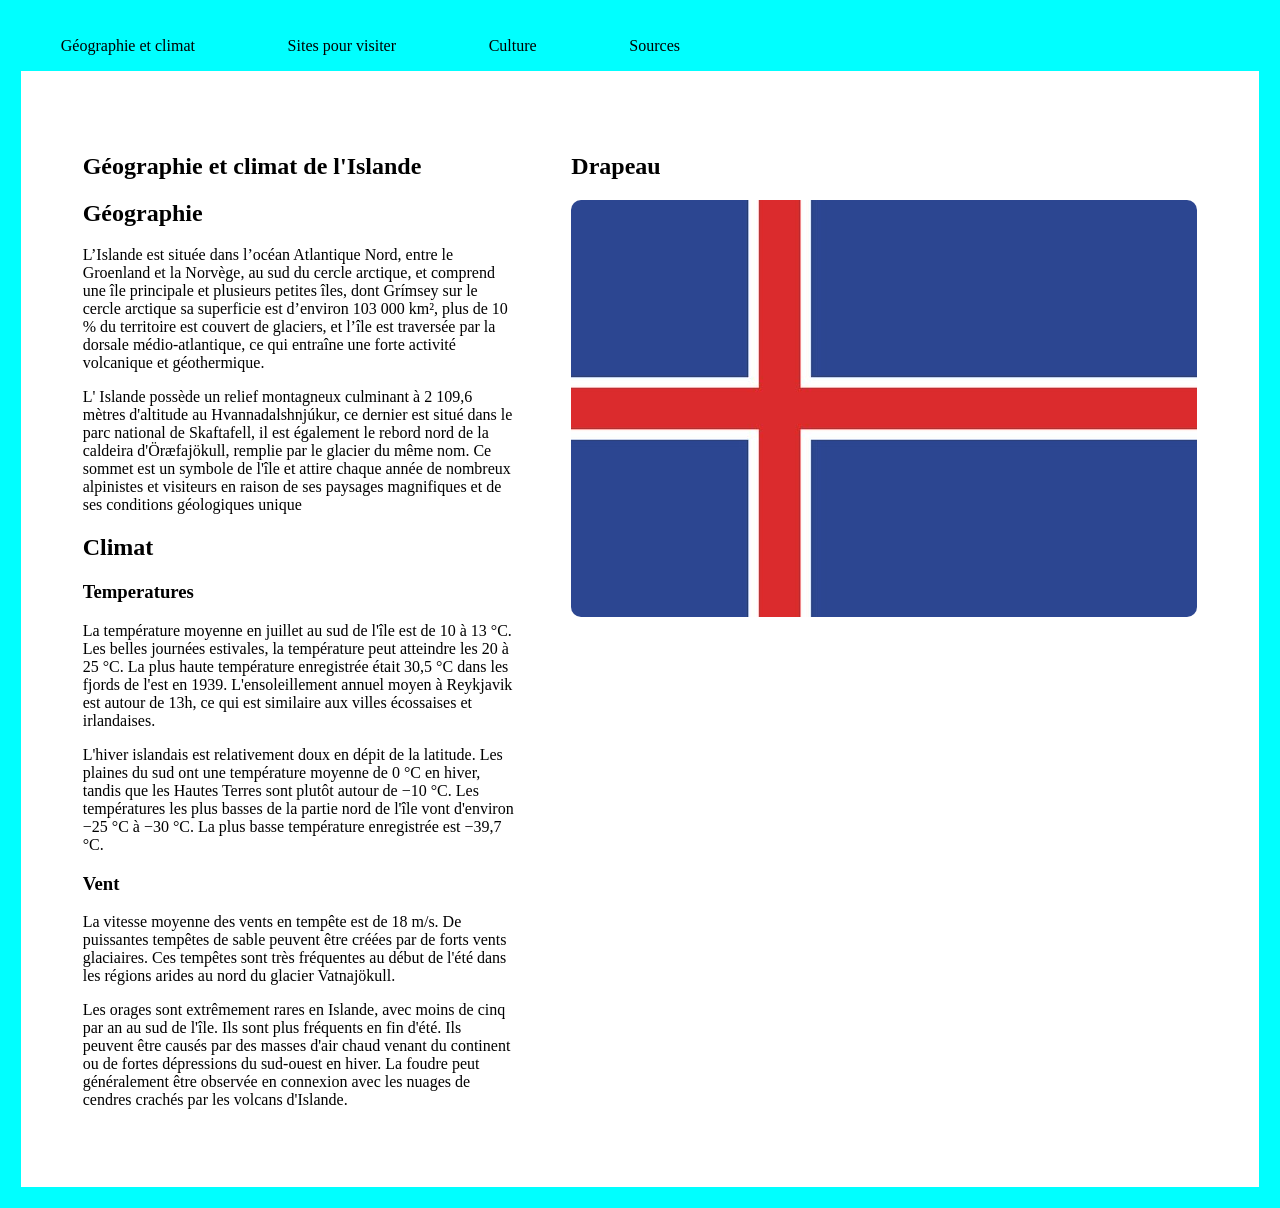
==== index.html @ 15ac9d9d "modification du nom de l'index" ====
<!DOCTYPE html>
<html lang="fr">

<head>
    <meta charset="UTF-8">
    <meta name="viewport" content="width=device-width, initial-scale=1.0">
    <link href="./style/style.css" rel="stylesheet">
</head>

<body>
    <header>
        <nav>
            <nav>
                <ol>
                    <li><a class="lis" href="./Index.html">Géographie et climat</a></li>
                    <li><a class="lis" href="./2Page.html">Sites pour visiter</a></li>
                    <li><a class="lis" href="./3Page.html">Culture</a></li>
                    <li><a class="lis" href="./4Page.html">Sources</a></li>
                </ol>
            </nav>
        </nav>
    </header>
    <main>
        <article>
            <h1>Géographie et climat de l'Islande</h1>
            <h2>Géographie</h2>
            <p>L’Islande est située dans l’océan Atlantique Nord, entre le Groenland et la Norvège, au sud du cercle
                arctique, et comprend une île principale et plusieurs petites îles, dont Grímsey sur le cercle arctique
                sa superficie est d’environ 103 000 km², plus de 10 % du territoire est couvert de glaciers, et l’île
                est traversée par la dorsale médio-atlantique, ce qui entraîne une forte activité volcanique et
                géothermique.</p>
            <p>L' Islande possède un relief montagneux culminant à 2 109,6 mètres d'altitude au
                Hvannadalshnjúkur, ce dernier est situé
                dans le parc national de Skaftafell, il est également le rebord nord de la caldeira d'Öræfajökull,
                remplie par le glacier du même nom. Ce sommet est un symbole de l'île et attire chaque année de nombreux
                alpinistes et visiteurs en raison de ses paysages magnifiques et de ses conditions géologiques unique
            </p>
            <h2>Climat</h2>
            <h3>Temperatures</h3>
            <p>La température moyenne en juillet au sud de l'île est de 10 à 13 °C. Les belles journées estivales, la
                température peut atteindre les 20 à 25 °C. La plus haute température enregistrée était 30,5 °C dans les
                fjords de l'est en 1939. L'ensoleillement annuel moyen à Reykjavik est autour de 13h, ce qui est
                similaire aux villes écossaises et irlandaises.
            <p>L'hiver islandais est relativement doux en dépit de la latitude. Les plaines du sud ont une température
                moyenne de 0 °C en hiver, tandis que les Hautes Terres sont plutôt autour de −10 °C. Les températures
                les plus basses de la partie nord de l'île vont d'environ −25 °C à −30 °C. La plus basse température
                enregistrée est −39,7 °C.</p>
            <h3>Vent</h3>
            <p> La vitesse moyenne des vents en tempête est de 18 m/s. De puissantes tempêtes de sable peuvent être
                créées par de forts vents glaciaires. Ces tempêtes sont très fréquentes au début de l'été dans les
                régions arides au nord du glacier Vatnajökull.</p>
            <p>
                Les orages sont extrêmement rares en Islande, avec moins de cinq par an au sud de l'île. Ils sont plus
                fréquents en fin d'été. Ils peuvent être causés par des masses d'air chaud venant du continent ou de
                fortes dépressions du sud-ouest en hiver. La foudre peut généralement être observée en connexion avec
                les nuages de cendres crachés par les volcans d'Islande.</p>
        </article>
        <aside>
            <h2>Drapeau</h2><img src="./images/drapeau-islande_628407-702.jpg" alt="drapeau d'Islande">
        </aside>
    </main>
    <footer></footer>
</body>

</html>
---- style/style.css ----
body {
    background-color: rgb(0, 255, 255);
    padding: 1%;
}

main {
    background-color: rgb(255, 255, 255);
    display: flex;
    flex-direction: row;
    padding: 5%;
    align-items: flex-start;
}

ol {
    list-style: none;
    display: flex;
    flex-direction: row;
    justify-content: space-between;
    width: 50%;
}

.lis:hover {
    border: 5px solid rgb(0, 0, 0);
    background-color: rgb(0, 0, 0);
    text-decoration: underline;
    color: rgb(255, 255, 255);
}

a {
    text-decoration: none;
    color: rgb(0, 0, 0);
    width: 100%;
}

article {
    max-width: 50%;
}

.aurore {
    max-width: 100%;
}

img {
    border-radius: 10px;
}

aside {
    margin-left: 5%;
}

.peinture {
    width: 81%;
}
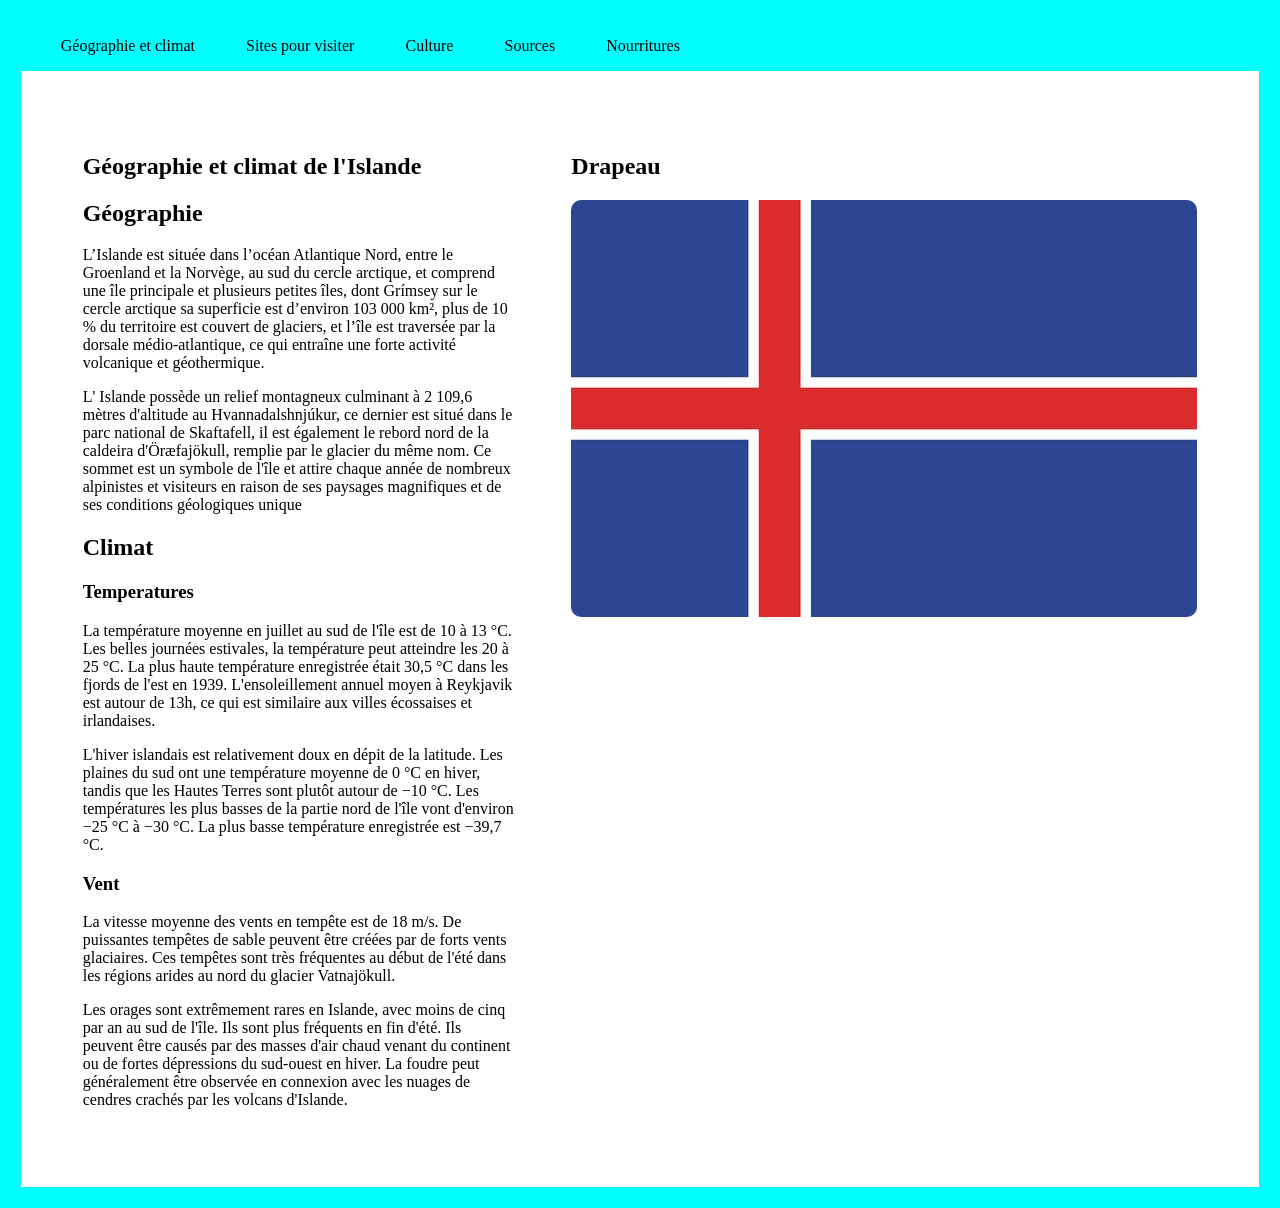
==== commit 6517019b: "finition de la page" ====
--- a/index.html
+++ b/index.html
@@ -12,10 +12,11 @@
         <nav>
             <nav>
                 <ol>
-                    <li><a class="lis" href="./Index.html">Géographie et climat</a></li>
+                    <li><a class="lis" href="./index.html">Géographie et climat</a></li>
                     <li><a class="lis" href="./2Page.html">Sites pour visiter</a></li>
                     <li><a class="lis" href="./3Page.html">Culture</a></li>
                     <li><a class="lis" href="./4Page.html">Sources</a></li>
+                    <li><a class="lis" href="./5Page.html">Nourritures</a></li>
                 </ol>
             </nav>
         </nav>
